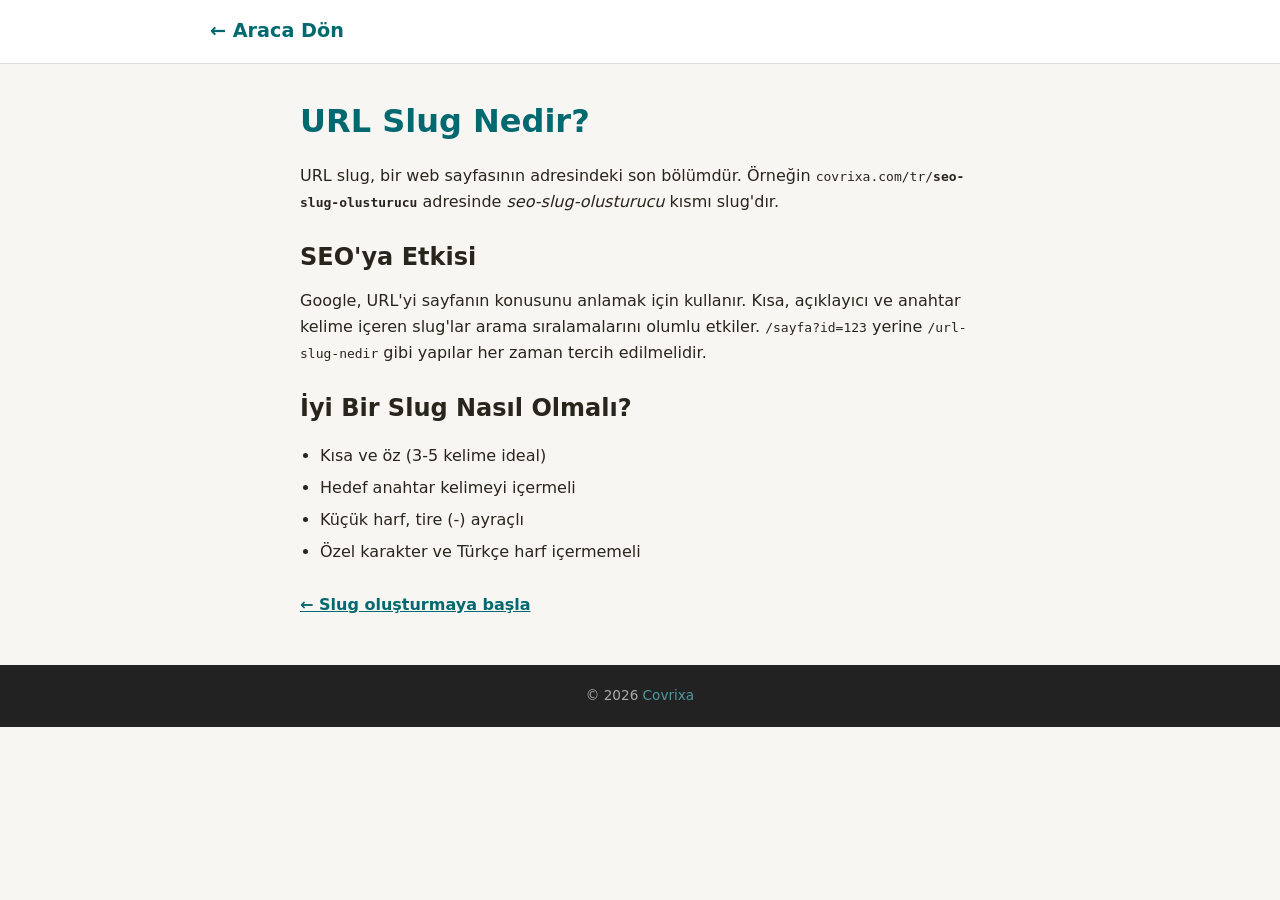
==== blog1.html @ 29a23fcc "feat: SEO slug olusturucu - tum dosyalar eklendi" ====
<!DOCTYPE html>
<html lang="tr">
<head>
  <meta charset="UTF-8">
  <meta name="viewport" content="width=device-width, initial-scale=1.0">
  <title>URL Slug Nedir? | SEO Slug Oluşturucu</title>
  <meta name="description" content="URL slug nedir, ne işe yarar ve SEO'ya etkisi nedir? Kapsamlı rehber.">
  <link rel="canonical" href="https://polatozaslan21.github.io/slugolusturucu/blog1.html">
  <link rel="stylesheet" href="style.css">
</head>
<body>
  <header class="site-header"><div class="container"><a href="index.html" class="logo">← Araca Dön</a></div></header>
  <main class="container" style="padding-top:2rem;padding-bottom:3rem;max-width:720px">
    <h1 style="color:#01696f;margin-bottom:1rem">URL Slug Nedir?</h1>
    <p>URL slug, bir web sayfasının adresindeki son bölümdür. Örneğin <code>covrixa.com/tr/<strong>seo-slug-olusturucu</strong></code> adresinde <em>seo-slug-olusturucu</em> kısmı slug'dır.</p>
    <h2 style="margin:1.5rem 0 0.75rem">SEO'ya Etkisi</h2>
    <p>Google, URL'yi sayfanın konusunu anlamak için kullanır. Kısa, açıklayıcı ve anahtar kelime içeren slug'lar arama sıralamalarını olumlu etkiler. <code>/sayfa?id=123</code> yerine <code>/url-slug-nedir</code> gibi yapılar her zaman tercih edilmelidir.</p>
    <h2 style="margin:1.5rem 0 0.75rem">İyi Bir Slug Nasıl Olmalı?</h2>
    <ul style="margin-left:1.25rem;line-height:2">
      <li>Kısa ve öz (3-5 kelime ideal)</li>
      <li>Hedef anahtar kelimeyi içermeli</li>
      <li>Küçük harf, tire (-) ayraçlı</li>
      <li>Özel karakter ve Türkçe harf içermemeli</li>
    </ul>
    <p style="margin-top:1.5rem"><a href="index.html" style="color:#01696f;font-weight:600">← Slug oluşturmaya başla</a></p>
  </main>
  <footer class="site-footer"><div class="container"><p>&copy; 2026 <a href="https://covrixa.com" target="_blank" rel="noopener">Covrixa</a></p></div></footer>
</body>
</html>
---- style.css ----
*, *::before, *::after { box-sizing: border-box; margin: 0; padding: 0; }
body { font-family: 'Segoe UI', system-ui, sans-serif; background: #f7f6f2; color: #28251d; line-height: 1.6; }
.container { max-width: 900px; margin: 0 auto; padding: 0 1.25rem; }
.site-header { background: #fff; border-bottom: 1px solid #ddd; padding: 1rem 0; }
.site-header .container { display: flex; align-items: center; justify-content: space-between; }
.logo { font-weight: 700; font-size: 1.2rem; color: #01696f; text-decoration: none; }
nav a { color: #555; text-decoration: none; font-size: 0.9rem; margin-left: 1rem; }
nav a:hover { color: #01696f; }
.hero { text-align: center; padding: 3rem 1rem 2rem; }
.hero h1 { font-size: clamp(1.6rem,4vw,2.4rem); color: #01696f; margin-bottom: 0.75rem; }
.hero p { color: #555; max-width: 600px; margin: 0 auto; }
.calculator-card { background: #fff; border-radius: 12px; padding: 2rem; box-shadow: 0 4px 16px rgba(0,0,0,.07); margin-bottom: 3rem; }
.form-group { margin-bottom: 1.25rem; }
.form-group label { display: block; font-weight: 600; margin-bottom: 0.4rem; color: #333; }
.form-group input[type=text], .result-row input[type=text] { width: 100%; padding: 0.75rem 1rem; border: 1.5px solid #ddd; border-radius: 8px; font-size: 1rem; background: #fafafa; transition: border-color .2s; }
.form-group input:focus, .result-row input:focus { outline: none; border-color: #01696f; }
.options-row { display: flex; flex-wrap: wrap; gap: 1rem; margin-bottom: 1.25rem; }
.option-label { display: flex; align-items: center; gap: 0.4rem; font-size: 0.9rem; cursor: pointer; }
.option-label input { accent-color: #01696f; }
.result-group label { display: block; font-weight: 600; margin-bottom: 0.4rem; color: #333; }
.result-row { display: flex; gap: 0.75rem; align-items: center; }
.result-row input { background: #f0faf9; border-color: #b2d8d6; color: #01696f; font-family: monospace; font-size: 1rem; }
.btn-copy { padding: 0.75rem 1.25rem; background: #01696f; color: #fff; border: none; border-radius: 8px; font-size: 0.95rem; cursor: pointer; white-space: nowrap; transition: background .2s; }
.btn-copy:hover { background: #0c4e54; }
.char-count { font-size: 0.82rem; color: #888; margin-top: 0.5rem; }
.blog-section { margin-bottom: 3rem; }
.blog-section h2 { font-size: 1.4rem; margin-bottom: 1.25rem; color: #222; }
.blog-grid { display: grid; grid-template-columns: repeat(auto-fill, minmax(240px, 1fr)); gap: 1rem; }
.blog-card { background: #fff; border: 1px solid #e8e5e0; border-radius: 10px; padding: 1.25rem; text-decoration: none; color: inherit; transition: box-shadow .2s, transform .2s; display: block; }
.blog-card:hover { box-shadow: 0 6px 18px rgba(0,0,0,.1); transform: translateY(-2px); }
.blog-card h3 { font-size: 1rem; color: #01696f; margin-bottom: 0.4rem; }
.blog-card p { font-size: 0.875rem; color: #666; }
.covrixa-cta { text-align: center; background: #e8f4f4; border-radius: 10px; padding: 1.25rem; margin-bottom: 3rem; }
.covrixa-cta a { color: #01696f; font-weight: 600; }
.site-footer { background: #222; color: #aaa; text-align: center; padding: 1.25rem; font-size: 0.85rem; }
.site-footer a { color: #4f98a3; text-decoration: none; }
@media(max-width:600px){ .result-row { flex-direction: column; } .btn-copy { width: 100%; } }
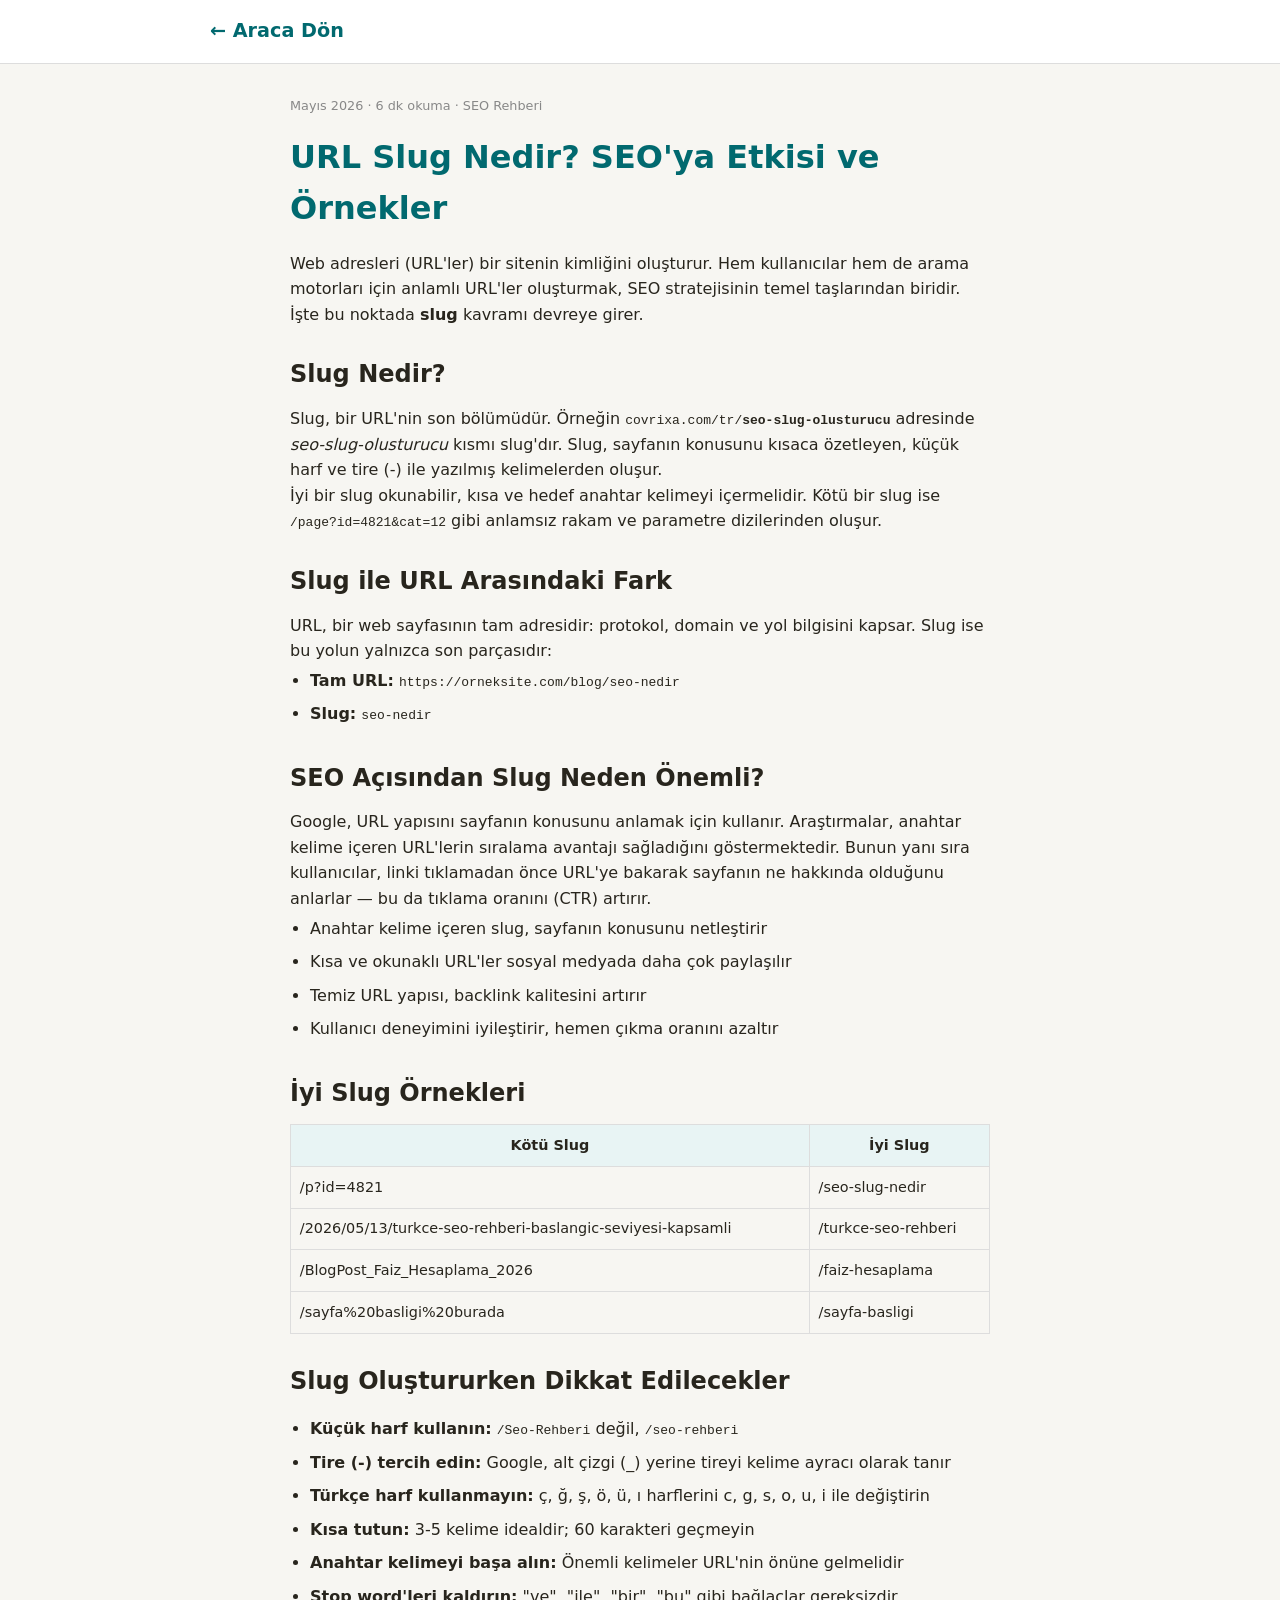
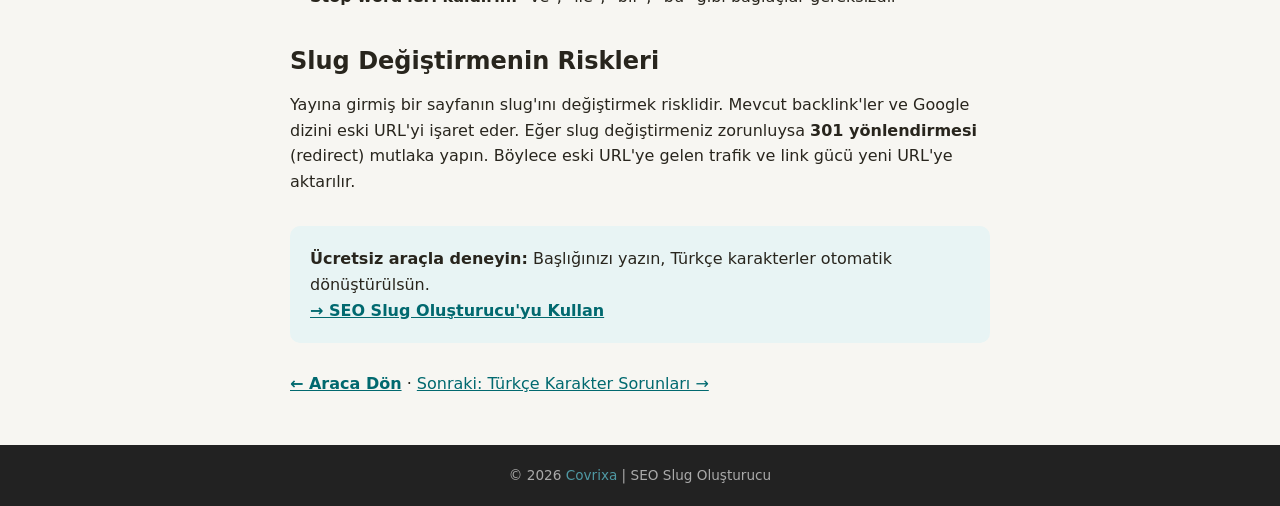
==== commit f6569b3f: "content: blog yazilari genisletildi" ====
--- a/blog1.html
+++ b/blog1.html
@@ -3,27 +3,69 @@
 <head>
   <meta charset="UTF-8">
   <meta name="viewport" content="width=device-width, initial-scale=1.0">
-  <title>URL Slug Nedir? | SEO Slug Oluşturucu</title>
-  <meta name="description" content="URL slug nedir, ne işe yarar ve SEO'ya etkisi nedir? Kapsamlı rehber.">
+  <title>URL Slug Nedir? SEO'ya Etkisi ve Örnekler | SEO Slug Oluşturucu</title>
+  <meta name="description" content="URL slug nedir, nasıl oluşturulur ve SEO sıralamalarına etkisi nedir? Kapsamlı rehber ve örneklerle slug yapısını öğrenin.">
   <link rel="canonical" href="https://polatozaslan21.github.io/slugolusturucu/blog1.html">
   <link rel="stylesheet" href="style.css">
 </head>
 <body>
   <header class="site-header"><div class="container"><a href="index.html" class="logo">← Araca Dön</a></div></header>
-  <main class="container" style="padding-top:2rem;padding-bottom:3rem;max-width:720px">
-    <h1 style="color:#01696f;margin-bottom:1rem">URL Slug Nedir?</h1>
-    <p>URL slug, bir web sayfasının adresindeki son bölümdür. Örneğin <code>covrixa.com/tr/<strong>seo-slug-olusturucu</strong></code> adresinde <em>seo-slug-olusturucu</em> kısmı slug'dır.</p>
-    <h2 style="margin:1.5rem 0 0.75rem">SEO'ya Etkisi</h2>
-    <p>Google, URL'yi sayfanın konusunu anlamak için kullanır. Kısa, açıklayıcı ve anahtar kelime içeren slug'lar arama sıralamalarını olumlu etkiler. <code>/sayfa?id=123</code> yerine <code>/url-slug-nedir</code> gibi yapılar her zaman tercih edilmelidir.</p>
-    <h2 style="margin:1.5rem 0 0.75rem">İyi Bir Slug Nasıl Olmalı?</h2>
-    <ul style="margin-left:1.25rem;line-height:2">
-      <li>Kısa ve öz (3-5 kelime ideal)</li>
-      <li>Hedef anahtar kelimeyi içermeli</li>
-      <li>Küçük harf, tire (-) ayraçlı</li>
-      <li>Özel karakter ve Türkçe harf içermemeli</li>
+  <main class="container" style="padding-top:2rem;padding-bottom:3rem;max-width:740px">
+    <div style="font-size:.8rem;color:#888;margin-bottom:1rem">Mayıs 2026 · 6 dk okuma · SEO Rehberi</div>
+    <h1 style="color:#01696f;margin-bottom:1rem">URL Slug Nedir? SEO'ya Etkisi ve Örnekler</h1>
+    <p>Web adresleri (URL'ler) bir sitenin kimliğini oluşturur. Hem kullanıcılar hem de arama motorları için anlamlı URL'ler oluşturmak, SEO stratejisinin temel taşlarından biridir. İşte bu noktada <strong>slug</strong> kavramı devreye girer.</p>
+
+    <h2 style="margin:1.75rem 0 .75rem">Slug Nedir?</h2>
+    <p>Slug, bir URL'nin son bölümüdür. Örneğin <code>covrixa.com/tr/<strong>seo-slug-olusturucu</strong></code> adresinde <em>seo-slug-olusturucu</em> kısmı slug'dır. Slug, sayfanın konusunu kısaca özetleyen, küçük harf ve tire (-) ile yazılmış kelimelerden oluşur.</p>
+    <p>İyi bir slug okunabilir, kısa ve hedef anahtar kelimeyi içermelidir. Kötü bir slug ise <code>/page?id=4821&cat=12</code> gibi anlamsız rakam ve parametre dizilerinden oluşur.</p>
+
+    <h2 style="margin:1.75rem 0 .75rem">Slug ile URL Arasındaki Fark</h2>
+    <p>URL, bir web sayfasının tam adresidir: protokol, domain ve yol bilgisini kapsar. Slug ise bu yolun yalnızca son parçasıdır:</p>
+    <ul style="margin-left:1.25rem;line-height:2.1">
+      <li><strong>Tam URL:</strong> <code>https://orneksite.com/blog/seo-nedir</code></li>
+      <li><strong>Slug:</strong> <code>seo-nedir</code></li>
     </ul>
-    <p style="margin-top:1.5rem"><a href="index.html" style="color:#01696f;font-weight:600">← Slug oluşturmaya başla</a></p>
+
+    <h2 style="margin:1.75rem 0 .75rem">SEO Açısından Slug Neden Önemli?</h2>
+    <p>Google, URL yapısını sayfanın konusunu anlamak için kullanır. Araştırmalar, anahtar kelime içeren URL'lerin sıralama avantajı sağladığını göstermektedir. Bunun yanı sıra kullanıcılar, linki tıklamadan önce URL'ye bakarak sayfanın ne hakkında olduğunu anlarlar — bu da tıklama oranını (CTR) artırır.</p>
+    <ul style="margin-left:1.25rem;line-height:2.1">
+      <li>Anahtar kelime içeren slug, sayfanın konusunu netleştirir</li>
+      <li>Kısa ve okunaklı URL'ler sosyal medyada daha çok paylaşılır</li>
+      <li>Temiz URL yapısı, backlink kalitesini artırır</li>
+      <li>Kullanıcı deneyimini iyileştirir, hemen çıkma oranını azaltır</li>
+    </ul>
+
+    <h2 style="margin:1.75rem 0 .75rem">İyi Slug Örnekleri</h2>
+    <table style="width:100%;border-collapse:collapse;font-size:.9rem;margin-bottom:.5rem">
+      <thead><tr style="background:#e8f4f4"><th style="padding:.55rem;border:1px solid #ddd">Kötü Slug</th><th style="padding:.55rem;border:1px solid #ddd">İyi Slug</th></tr></thead>
+      <tbody>
+        <tr><td style="padding:.55rem;border:1px solid #ddd">/p?id=4821</td><td style="padding:.55rem;border:1px solid #ddd">/seo-slug-nedir</td></tr>
+        <tr><td style="padding:.55rem;border:1px solid #ddd">/2026/05/13/turkce-seo-rehberi-baslangic-seviyesi-kapsamli</td><td style="padding:.55rem;border:1px solid #ddd">/turkce-seo-rehberi</td></tr>
+        <tr><td style="padding:.55rem;border:1px solid #ddd">/BlogPost_Faiz_Hesaplama_2026</td><td style="padding:.55rem;border:1px solid #ddd">/faiz-hesaplama</td></tr>
+        <tr><td style="padding:.55rem;border:1px solid #ddd">/sayfa%20basligi%20burada</td><td style="padding:.55rem;border:1px solid #ddd">/sayfa-basligi</td></tr>
+      </tbody>
+    </table>
+
+    <h2 style="margin:1.75rem 0 .75rem">Slug Oluştururken Dikkat Edilecekler</h2>
+    <ul style="margin-left:1.25rem;line-height:2.1">
+      <li><strong>Küçük harf kullanın:</strong> <code>/Seo-Rehberi</code> değil, <code>/seo-rehberi</code></li>
+      <li><strong>Tire (-) tercih edin:</strong> Google, alt çizgi (_) yerine tireyi kelime ayracı olarak tanır</li>
+      <li><strong>Türkçe harf kullanmayın:</strong> ç, ğ, ş, ö, ü, ı harflerini c, g, s, o, u, i ile değiştirin</li>
+      <li><strong>Kısa tutun:</strong> 3-5 kelime idealdir; 60 karakteri geçmeyin</li>
+      <li><strong>Anahtar kelimeyi başa alın:</strong> Önemli kelimeler URL'nin önüne gelmelidir</li>
+      <li><strong>Stop word'leri kaldırın:</strong> "ve", "ile", "bir", "bu" gibi bağlaçlar gereksizdir</li>
+    </ul>
+
+    <h2 style="margin:1.75rem 0 .75rem">Slug Değiştirmenin Riskleri</h2>
+    <p>Yayına girmiş bir sayfanın slug'ını değiştirmek risklidir. Mevcut backlink'ler ve Google dizini eski URL'yi işaret eder. Eğer slug değiştirmeniz zorunluysa <strong>301 yönlendirmesi</strong> (redirect) mutlaka yapın. Böylece eski URL'ye gelen trafik ve link gücü yeni URL'ye aktarılır.</p>
+
+    <div style="background:#e8f4f4;border-radius:10px;padding:1.25rem;margin-top:2rem">
+      <strong>Ücretsiz araçla deneyin:</strong> Başlığınızı yazın, Türkçe karakterler otomatik dönüştürülsün.<br>
+      <a href="index.html" style="color:#01696f;font-weight:600">→ SEO Slug Oluşturucu'yu Kullan</a>
+    </div>
+
+    <p style="margin-top:1.75rem"><a href="index.html" style="color:#01696f;font-weight:600">← Araca Dön</a> · <a href="blog2.html" style="color:#01696f">Sonraki: Türkçe Karakter Sorunları →</a></p>
   </main>
-  <footer class="site-footer"><div class="container"><p>&copy; 2026 <a href="https://covrixa.com" target="_blank" rel="noopener">Covrixa</a></p></div></footer>
+  <footer class="site-footer"><div class="container"><p>© 2026 <a href="https://covrixa.com" target="_blank" rel="noopener">Covrixa</a> | SEO Slug Oluşturucu</p></div></footer>
 </body>
 </html>
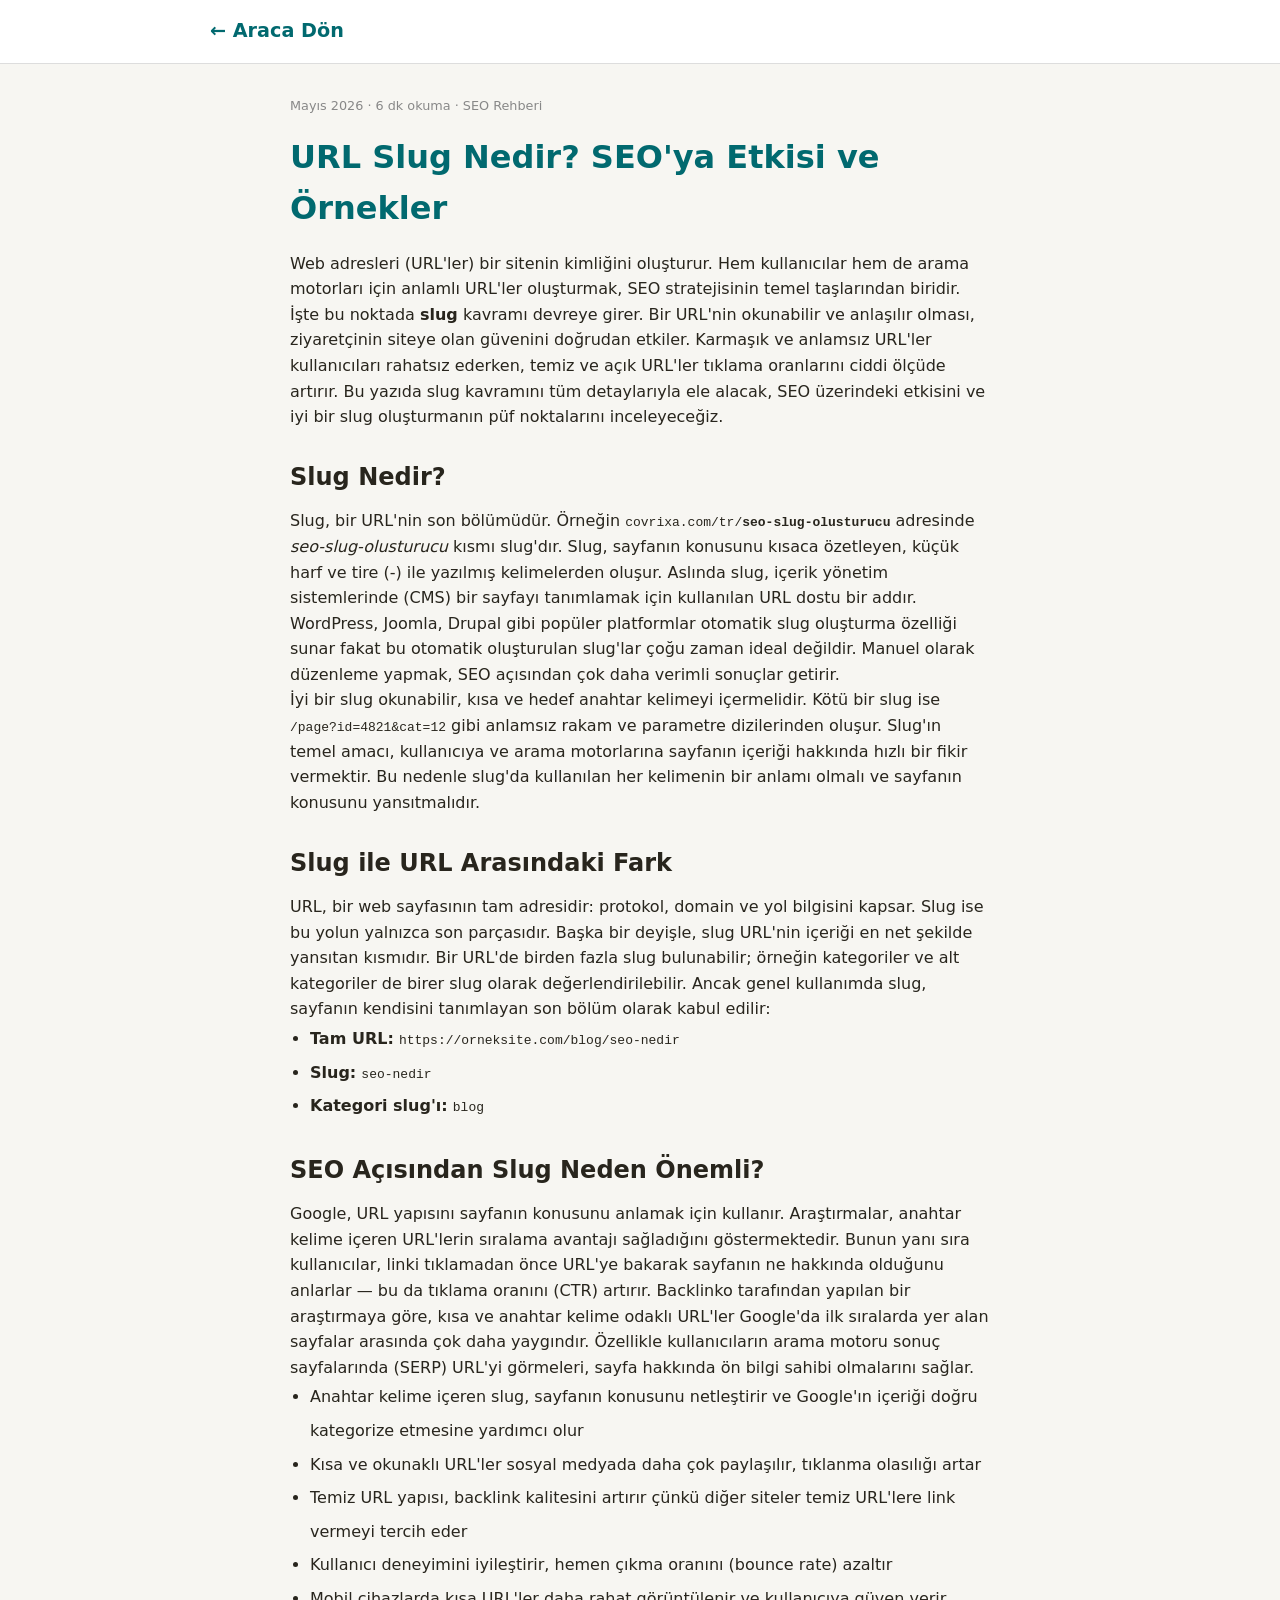
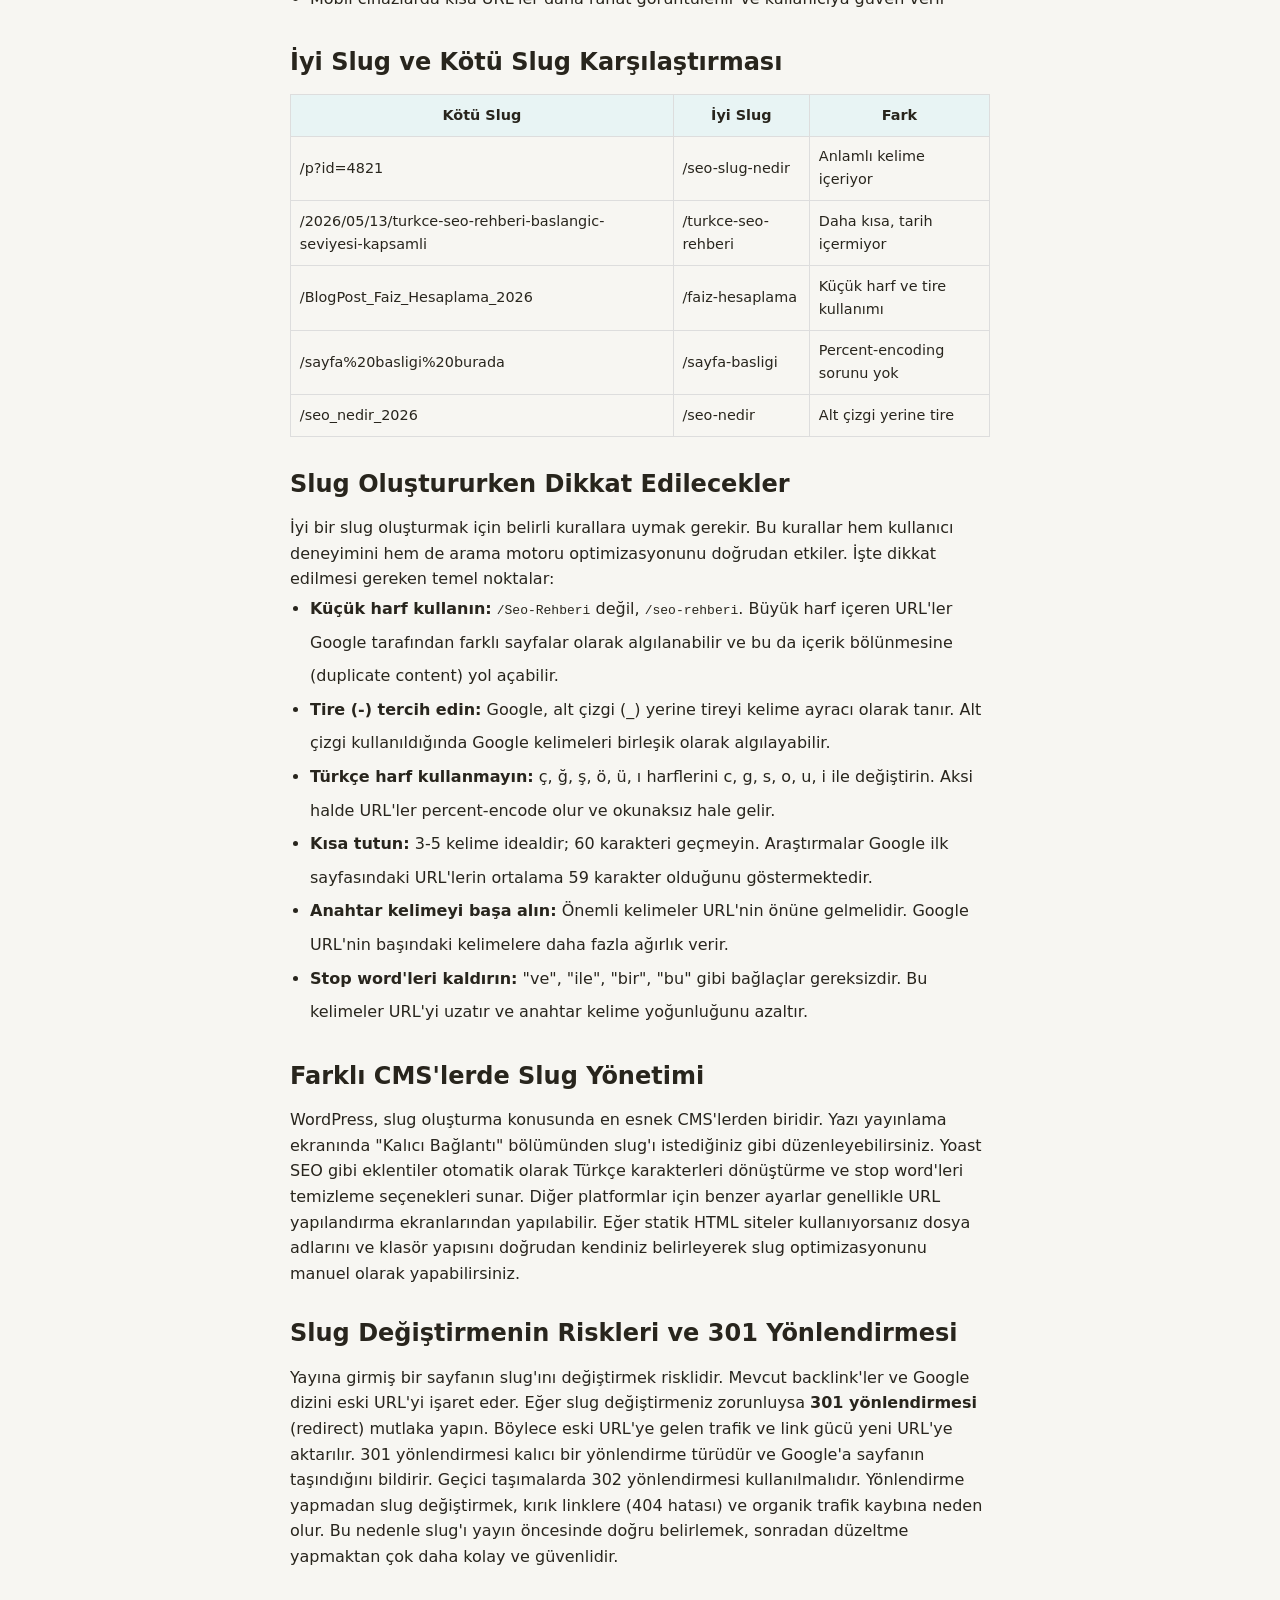
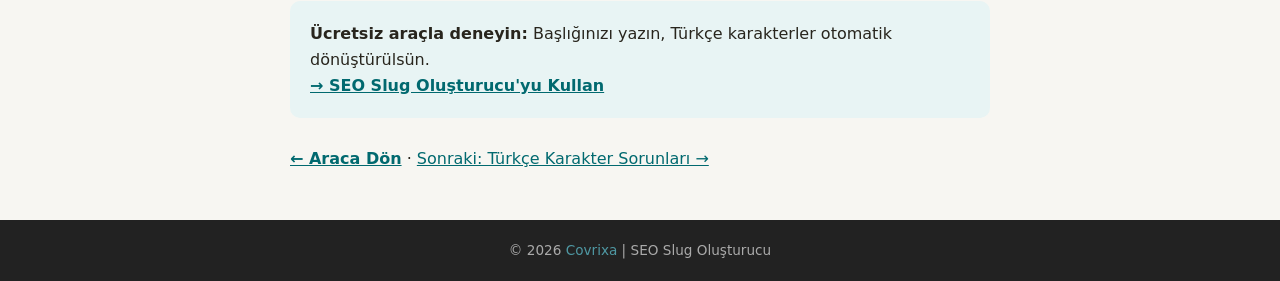
==== commit 90f19950: "blog1: URL Slug Nedir? yazisi genisletildi (700+ kelime, yeni H2 basliklar ve tablo eklendi)" ====
--- a/blog1.html
+++ b/blog1.html
@@ -13,51 +13,59 @@
   <main class="container" style="padding-top:2rem;padding-bottom:3rem;max-width:740px">
     <div style="font-size:.8rem;color:#888;margin-bottom:1rem">Mayıs 2026 · 6 dk okuma · SEO Rehberi</div>
     <h1 style="color:#01696f;margin-bottom:1rem">URL Slug Nedir? SEO'ya Etkisi ve Örnekler</h1>
-    <p>Web adresleri (URL'ler) bir sitenin kimliğini oluşturur. Hem kullanıcılar hem de arama motorları için anlamlı URL'ler oluşturmak, SEO stratejisinin temel taşlarından biridir. İşte bu noktada <strong>slug</strong> kavramı devreye girer.</p>
+
+    <p>Web adresleri (URL'ler) bir sitenin kimliğini oluşturur. Hem kullanıcılar hem de arama motorları için anlamlı URL'ler oluşturmak, SEO stratejisinin temel taşlarından biridir. İşte bu noktada <strong>slug</strong> kavramı devreye girer. Bir URL'nin okunabilir ve anlaşılır olması, ziyaretçinin siteye olan güvenini doğrudan etkiler. Karmaşık ve anlamsız URL'ler kullanıcıları rahatsız ederken, temiz ve açık URL'ler tıklama oranlarını ciddi ölçüde artırır. Bu yazıda slug kavramını tüm detaylarıyla ele alacak, SEO üzerindeki etkisini ve iyi bir slug oluşturmanın püf noktalarını inceleyeceğiz.</p>
 
     <h2 style="margin:1.75rem 0 .75rem">Slug Nedir?</h2>
-    <p>Slug, bir URL'nin son bölümüdür. Örneğin <code>covrixa.com/tr/<strong>seo-slug-olusturucu</strong></code> adresinde <em>seo-slug-olusturucu</em> kısmı slug'dır. Slug, sayfanın konusunu kısaca özetleyen, küçük harf ve tire (-) ile yazılmış kelimelerden oluşur.</p>
-    <p>İyi bir slug okunabilir, kısa ve hedef anahtar kelimeyi içermelidir. Kötü bir slug ise <code>/page?id=4821&cat=12</code> gibi anlamsız rakam ve parametre dizilerinden oluşur.</p>
+    <p>Slug, bir URL'nin son bölümüdür. Örneğin <code>covrixa.com/tr/<strong>seo-slug-olusturucu</strong></code> adresinde <em>seo-slug-olusturucu</em> kısmı slug'dır. Slug, sayfanın konusunu kısaca özetleyen, küçük harf ve tire (-) ile yazılmış kelimelerden oluşur. Aslında slug, içerik yönetim sistemlerinde (CMS) bir sayfayı tanımlamak için kullanılan URL dostu bir addır. WordPress, Joomla, Drupal gibi popüler platformlar otomatik slug oluşturma özelliği sunar fakat bu otomatik oluşturulan slug'lar çoğu zaman ideal değildir. Manuel olarak düzenleme yapmak, SEO açısından çok daha verimli sonuçlar getirir.</p>
+    <p>İyi bir slug okunabilir, kısa ve hedef anahtar kelimeyi içermelidir. Kötü bir slug ise <code>/page?id=4821&cat=12</code> gibi anlamsız rakam ve parametre dizilerinden oluşur. Slug'ın temel amacı, kullanıcıya ve arama motorlarına sayfanın içeriği hakkında hızlı bir fikir vermektir. Bu nedenle slug'da kullanılan her kelimenin bir anlamı olmalı ve sayfanın konusunu yansıtmalıdır.</p>
 
     <h2 style="margin:1.75rem 0 .75rem">Slug ile URL Arasındaki Fark</h2>
-    <p>URL, bir web sayfasının tam adresidir: protokol, domain ve yol bilgisini kapsar. Slug ise bu yolun yalnızca son parçasıdır:</p>
+    <p>URL, bir web sayfasının tam adresidir: protokol, domain ve yol bilgisini kapsar. Slug ise bu yolun yalnızca son parçasıdır. Başka bir deyişle, slug URL'nin içeriği en net şekilde yansıtan kısmıdır. Bir URL'de birden fazla slug bulunabilir; örneğin kategoriler ve alt kategoriler de birer slug olarak değerlendirilebilir. Ancak genel kullanımda slug, sayfanın kendisini tanımlayan son bölüm olarak kabul edilir:</p>
     <ul style="margin-left:1.25rem;line-height:2.1">
       <li><strong>Tam URL:</strong> <code>https://orneksite.com/blog/seo-nedir</code></li>
       <li><strong>Slug:</strong> <code>seo-nedir</code></li>
+      <li><strong>Kategori slug'ı:</strong> <code>blog</code></li>
     </ul>
 
     <h2 style="margin:1.75rem 0 .75rem">SEO Açısından Slug Neden Önemli?</h2>
-    <p>Google, URL yapısını sayfanın konusunu anlamak için kullanır. Araştırmalar, anahtar kelime içeren URL'lerin sıralama avantajı sağladığını göstermektedir. Bunun yanı sıra kullanıcılar, linki tıklamadan önce URL'ye bakarak sayfanın ne hakkında olduğunu anlarlar — bu da tıklama oranını (CTR) artırır.</p>
+    <p>Google, URL yapısını sayfanın konusunu anlamak için kullanır. Araştırmalar, anahtar kelime içeren URL'lerin sıralama avantajı sağladığını göstermektedir. Bunun yanı sıra kullanıcılar, linki tıklamadan önce URL'ye bakarak sayfanın ne hakkında olduğunu anlarlar — bu da tıklama oranını (CTR) artırır. Backlinko tarafından yapılan bir araştırmaya göre, kısa ve anahtar kelime odaklı URL'ler Google'da ilk sıralarda yer alan sayfalar arasında çok daha yaygındır. Özellikle kullanıcıların arama motoru sonuç sayfalarında (SERP) URL'yi görmeleri, sayfa hakkında ön bilgi sahibi olmalarını sağlar.</p>
     <ul style="margin-left:1.25rem;line-height:2.1">
-      <li>Anahtar kelime içeren slug, sayfanın konusunu netleştirir</li>
-      <li>Kısa ve okunaklı URL'ler sosyal medyada daha çok paylaşılır</li>
-      <li>Temiz URL yapısı, backlink kalitesini artırır</li>
-      <li>Kullanıcı deneyimini iyileştirir, hemen çıkma oranını azaltır</li>
+      <li>Anahtar kelime içeren slug, sayfanın konusunu netleştirir ve Google'ın içeriği doğru kategorize etmesine yardımcı olur</li>
+      <li>Kısa ve okunaklı URL'ler sosyal medyada daha çok paylaşılır, tıklanma olasılığı artar</li>
+      <li>Temiz URL yapısı, backlink kalitesini artırır çünkü diğer siteler temiz URL'lere link vermeyi tercih eder</li>
+      <li>Kullanıcı deneyimini iyileştirir, hemen çıkma oranını (bounce rate) azaltır</li>
+      <li>Mobil cihazlarda kısa URL'ler daha rahat görüntülenir ve kullanıcıya güven verir</li>
     </ul>
 
-    <h2 style="margin:1.75rem 0 .75rem">İyi Slug Örnekleri</h2>
+    <h2 style="margin:1.75rem 0 .75rem">İyi Slug ve Kötü Slug Karşılaştırması</h2>
     <table style="width:100%;border-collapse:collapse;font-size:.9rem;margin-bottom:.5rem">
-      <thead><tr style="background:#e8f4f4"><th style="padding:.55rem;border:1px solid #ddd">Kötü Slug</th><th style="padding:.55rem;border:1px solid #ddd">İyi Slug</th></tr></thead>
+      <thead><tr style="background:#e8f4f4"><th style="padding:.55rem;border:1px solid #ddd">Kötü Slug</th><th style="padding:.55rem;border:1px solid #ddd">İyi Slug</th><th style="padding:.55rem;border:1px solid #ddd">Fark</th></tr></thead>
       <tbody>
-        <tr><td style="padding:.55rem;border:1px solid #ddd">/p?id=4821</td><td style="padding:.55rem;border:1px solid #ddd">/seo-slug-nedir</td></tr>
-        <tr><td style="padding:.55rem;border:1px solid #ddd">/2026/05/13/turkce-seo-rehberi-baslangic-seviyesi-kapsamli</td><td style="padding:.55rem;border:1px solid #ddd">/turkce-seo-rehberi</td></tr>
-        <tr><td style="padding:.55rem;border:1px solid #ddd">/BlogPost_Faiz_Hesaplama_2026</td><td style="padding:.55rem;border:1px solid #ddd">/faiz-hesaplama</td></tr>
-        <tr><td style="padding:.55rem;border:1px solid #ddd">/sayfa%20basligi%20burada</td><td style="padding:.55rem;border:1px solid #ddd">/sayfa-basligi</td></tr>
+        <tr><td style="padding:.55rem;border:1px solid #ddd">/p?id=4821</td><td style="padding:.55rem;border:1px solid #ddd">/seo-slug-nedir</td><td style="padding:.55rem;border:1px solid #ddd">Anlamlı kelime içeriyor</td></tr>
+        <tr><td style="padding:.55rem;border:1px solid #ddd">/2026/05/13/turkce-seo-rehberi-baslangic-seviyesi-kapsamli</td><td style="padding:.55rem;border:1px solid #ddd">/turkce-seo-rehberi</td><td style="padding:.55rem;border:1px solid #ddd">Daha kısa, tarih içermiyor</td></tr>
+        <tr><td style="padding:.55rem;border:1px solid #ddd">/BlogPost_Faiz_Hesaplama_2026</td><td style="padding:.55rem;border:1px solid #ddd">/faiz-hesaplama</td><td style="padding:.55rem;border:1px solid #ddd">Küçük harf ve tire kullanımı</td></tr>
+        <tr><td style="padding:.55rem;border:1px solid #ddd">/sayfa%20basligi%20burada</td><td style="padding:.55rem;border:1px solid #ddd">/sayfa-basligi</td><td style="padding:.55rem;border:1px solid #ddd">Percent-encoding sorunu yok</td></tr>
+        <tr><td style="padding:.55rem;border:1px solid #ddd">/seo_nedir_2026</td><td style="padding:.55rem;border:1px solid #ddd">/seo-nedir</td><td style="padding:.55rem;border:1px solid #ddd">Alt çizgi yerine tire</td></tr>
       </tbody>
     </table>
 
     <h2 style="margin:1.75rem 0 .75rem">Slug Oluştururken Dikkat Edilecekler</h2>
+    <p>İyi bir slug oluşturmak için belirli kurallara uymak gerekir. Bu kurallar hem kullanıcı deneyimini hem de arama motoru optimizasyonunu doğrudan etkiler. İşte dikkat edilmesi gereken temel noktalar:</p>
     <ul style="margin-left:1.25rem;line-height:2.1">
-      <li><strong>Küçük harf kullanın:</strong> <code>/Seo-Rehberi</code> değil, <code>/seo-rehberi</code></li>
-      <li><strong>Tire (-) tercih edin:</strong> Google, alt çizgi (_) yerine tireyi kelime ayracı olarak tanır</li>
-      <li><strong>Türkçe harf kullanmayın:</strong> ç, ğ, ş, ö, ü, ı harflerini c, g, s, o, u, i ile değiştirin</li>
-      <li><strong>Kısa tutun:</strong> 3-5 kelime idealdir; 60 karakteri geçmeyin</li>
-      <li><strong>Anahtar kelimeyi başa alın:</strong> Önemli kelimeler URL'nin önüne gelmelidir</li>
-      <li><strong>Stop word'leri kaldırın:</strong> "ve", "ile", "bir", "bu" gibi bağlaçlar gereksizdir</li>
+      <li><strong>Küçük harf kullanın:</strong> <code>/Seo-Rehberi</code> değil, <code>/seo-rehberi</code>. Büyük harf içeren URL'ler Google tarafından farklı sayfalar olarak algılanabilir ve bu da içerik bölünmesine (duplicate content) yol açabilir.</li>
+      <li><strong>Tire (-) tercih edin:</strong> Google, alt çizgi (_) yerine tireyi kelime ayracı olarak tanır. Alt çizgi kullanıldığında Google kelimeleri birleşik olarak algılayabilir.</li>
+      <li><strong>Türkçe harf kullanmayın:</strong> ç, ğ, ş, ö, ü, ı harflerini c, g, s, o, u, i ile değiştirin. Aksi halde URL'ler percent-encode olur ve okunaksız hale gelir.</li>
+      <li><strong>Kısa tutun:</strong> 3-5 kelime idealdir; 60 karakteri geçmeyin. Araştırmalar Google ilk sayfasındaki URL'lerin ortalama 59 karakter olduğunu göstermektedir.</li>
+      <li><strong>Anahtar kelimeyi başa alın:</strong> Önemli kelimeler URL'nin önüne gelmelidir. Google URL'nin başındaki kelimelere daha fazla ağırlık verir.</li>
+      <li><strong>Stop word'leri kaldırın:</strong> "ve", "ile", "bir", "bu" gibi bağlaçlar gereksizdir. Bu kelimeler URL'yi uzatır ve anahtar kelime yoğunluğunu azaltır.</li>
     </ul>
 
-    <h2 style="margin:1.75rem 0 .75rem">Slug Değiştirmenin Riskleri</h2>
-    <p>Yayına girmiş bir sayfanın slug'ını değiştirmek risklidir. Mevcut backlink'ler ve Google dizini eski URL'yi işaret eder. Eğer slug değiştirmeniz zorunluysa <strong>301 yönlendirmesi</strong> (redirect) mutlaka yapın. Böylece eski URL'ye gelen trafik ve link gücü yeni URL'ye aktarılır.</p>
+    <h2 style="margin:1.75rem 0 .75rem">Farklı CMS'lerde Slug Yönetimi</h2>
+    <p>WordPress, slug oluşturma konusunda en esnek CMS'lerden biridir. Yazı yayınlama ekranında "Kalıcı Bağlantı" bölümünden slug'ı istediğiniz gibi düzenleyebilirsiniz. Yoast SEO gibi eklentiler otomatik olarak Türkçe karakterleri dönüştürme ve stop word'leri temizleme seçenekleri sunar. Diğer platformlar için benzer ayarlar genellikle URL yapılandırma ekranlarından yapılabilir. Eğer statik HTML siteler kullanıyorsanız dosya adlarını ve klasör yapısını doğrudan kendiniz belirleyerek slug optimizasyonunu manuel olarak yapabilirsiniz.</p>
+
+    <h2 style="margin:1.75rem 0 .75rem">Slug Değiştirmenin Riskleri ve 301 Yönlendirmesi</h2>
+    <p>Yayına girmiş bir sayfanın slug'ını değiştirmek risklidir. Mevcut backlink'ler ve Google dizini eski URL'yi işaret eder. Eğer slug değiştirmeniz zorunluysa <strong>301 yönlendirmesi</strong> (redirect) mutlaka yapın. Böylece eski URL'ye gelen trafik ve link gücü yeni URL'ye aktarılır. 301 yönlendirmesi kalıcı bir yönlendirme türüdür ve Google'a sayfanın taşındığını bildirir. Geçici taşımalarda 302 yönlendirmesi kullanılmalıdır. Yönlendirme yapmadan slug değiştirmek, kırık linklere (404 hatası) ve organik trafik kaybına neden olur. Bu nedenle slug'ı yayın öncesinde doğru belirlemek, sonradan düzeltme yapmaktan çok daha kolay ve güvenlidir.</p>
 
     <div style="background:#e8f4f4;border-radius:10px;padding:1.25rem;margin-top:2rem">
       <strong>Ücretsiz araçla deneyin:</strong> Başlığınızı yazın, Türkçe karakterler otomatik dönüştürülsün.<br>
@@ -68,4 +76,4 @@
   </main>
   <footer class="site-footer"><div class="container"><p>© 2026 <a href="https://covrixa.com" target="_blank" rel="noopener">Covrixa</a> | SEO Slug Oluşturucu</p></div></footer>
 </body>
-</html>+</html>
